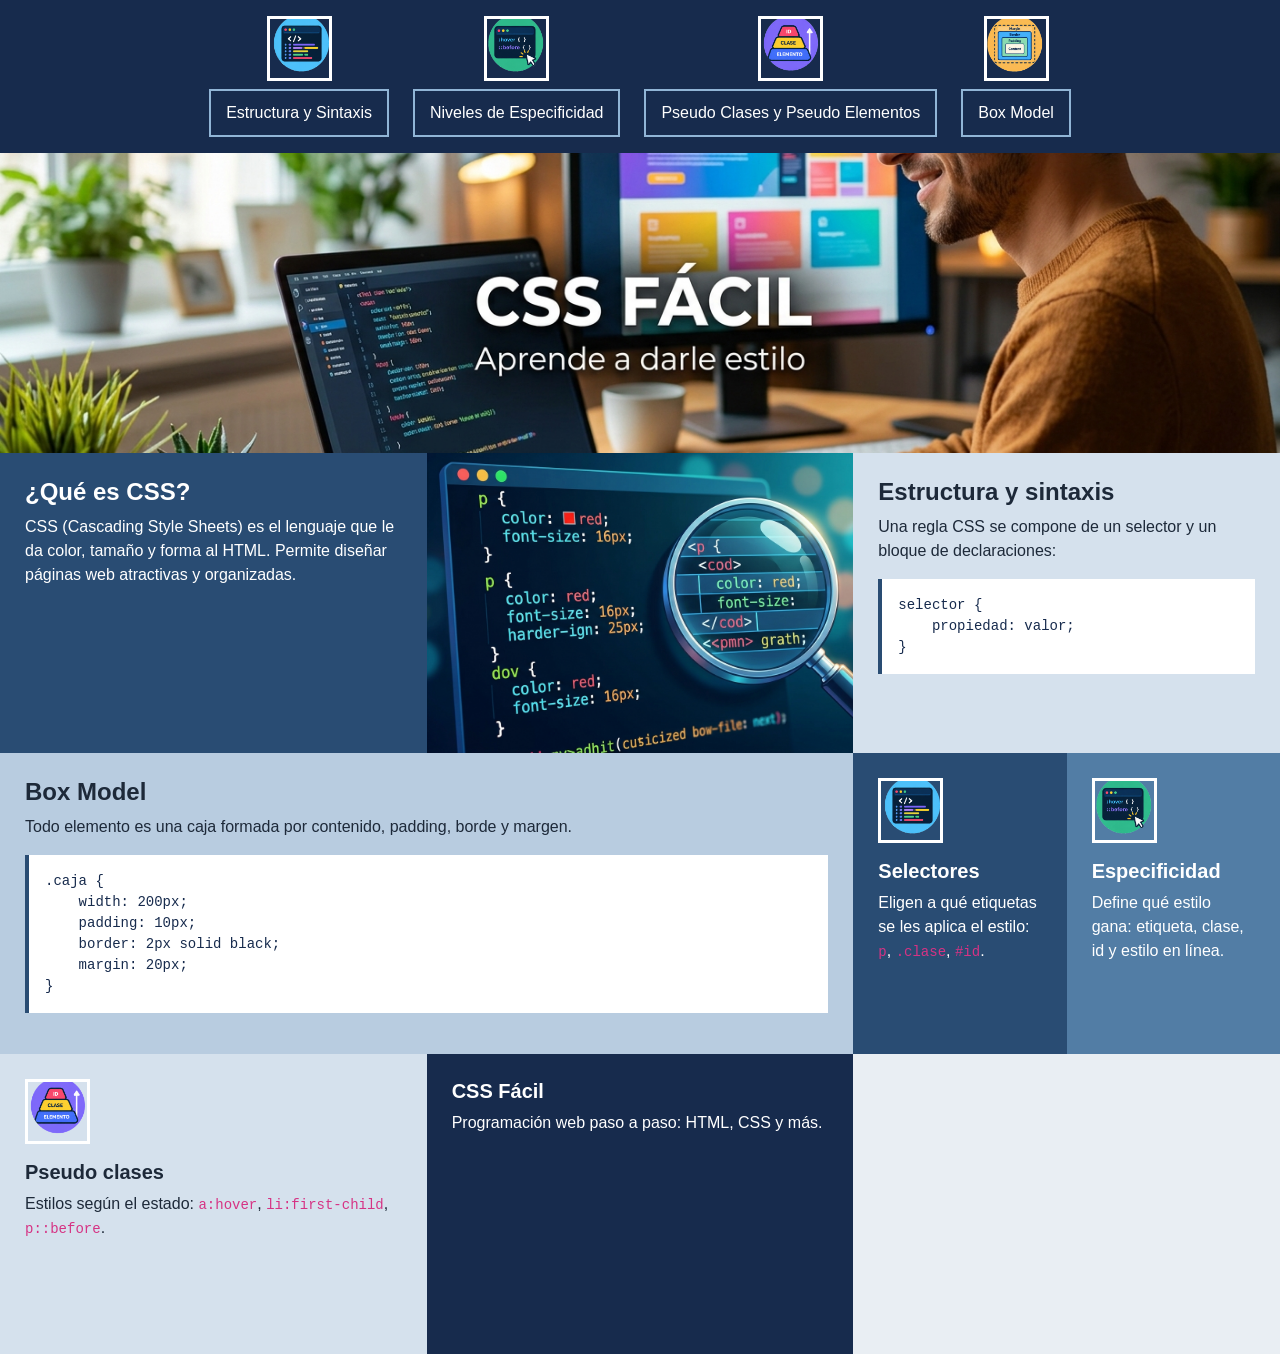
==== index.html @ ed8af67b "css facil" ====
<!doctype html>
<html lang="es">

<head>
    <meta charset="utf-8">
    <meta name="viewport" content="width=device-width, initial-scale=1">
    <title>CSS Fácil</title>

    <link href="https://cdn.jsdelivr.net/npm/bootstrap@5.3.8/dist/css/bootstrap.min.css"
        rel="stylesheet">

    <style>
        body {
            background-color: #e9eef3;
            color: #1d2939;
            font-family: Arial, sans-serif;
        }

        .caja1 {
            min-height: 130px;
            background-color: #172b4d;
        }

        .caja2 {
            height: 300px;
            background-color: #294c73;
        }

        .caja3 {
            min-height: 300px;
            background-color: #294c73;
            color: white;
        }

        .caja4 {
            min-height: 300px;
            background-color: #8ba8c7;
        }

        .caja5 {
            min-height: 300px;
            background-color: #d5e1ed;
        }

        .caja6 {
            min-height: 300px;
            background-color: #b8cce0;
        }

        .caja7 {
            min-height: 300px;
            background-color: #294c73;
            color: white;
        }

        .caja8 {
            min-height: 300px;
            background-color: #527da5;
            color: white;
        }

        .caja9 {
            min-height: 300px;
            background-color: #d5e1ed;
        }

        .caja10 {
            min-height: 150px;
            background-color: #172b4d;
            color: white;
        }

        .icono {
            width: 65px;
            height: 65px;
            border-radius: 0;
            object-fit: cover;
            border: 3px solid white;
        }

        .btn-menu {
            color: white;
            border: 2px solid #91b5d6;
            border-radius: 0;
            padding: 10px 15px;
            background-color: transparent;
            transition: 0.3s;
        }

        .btn-menu:hover {
            background-color: #91b5d6;
            color: #172b4d;
        }

        h4, h5 {
            font-weight: bold;
        }

        pre {
            border-radius: 0 !important;
            border-left: 4px solid #294c73;
            color: #172b4d;
        }

        .contenido {
            padding: 25px;
        }

        section, aside, footer, header {
            overflow: hidden;
        }

        .imagen {
            width: 100%;
            height: 100%;
            object-fit: cover;
        }
    </style>
</head>

<body>

    <div class="container-fluid">
        <div class="row">

            <!-- MENU -->
            <nav class="col-12 caja1 d-flex flex-wrap
                flex-row justify-content-center align-items-center gap-4 p-3">

                <div class="d-flex flex-column align-items-center gap-2">
                    <img class="icono" src="img/icono-estructura.png"
                        alt="Icono estructura">
                    <a class="btn btn-menu" href="#">Estructura y Sintaxis</a>
                </div>

                <div class="d-flex flex-column align-items-center gap-2">
                    <img class="icono" src="img/icono-especificidad.png"
                        alt="Icono especificidad">
                    <a class="btn btn-menu" href="#">Niveles de Especificidad</a>
                </div>

                <div class="d-flex flex-column align-items-center gap-2">
                    <img class="icono" src="img/icono-pseudoclases.png"
                        alt="Icono pseudo clases">
                    <a class="btn btn-menu" href="#">Pseudo Clases y Pseudo Elementos</a>
                </div>

                <div class="d-flex flex-column align-items-center gap-2">
                    <img class="icono" src="img/icono-boxmodel.png"
                        alt="Icono box model">
                    <a class="btn btn-menu" href="#">Box Model</a>
                </div>

            </nav>

            <!-- BANNER -->
            <header class="col-12 caja2 p-0">
                <img class="imagen" src="img/banner-css.jpeg"
                    alt="Banner CSS Fácil">
            </header>

            <!-- QUE ES CSS -->
            <aside class="col-12 col-md-4 caja3 contenido">
                <h4>¿Qué es CSS?</h4>
                <p>
                    CSS (Cascading Style Sheets) es el lenguaje que le da
                    color, tamaño y forma al HTML. Permite diseñar páginas
                    web atractivas y organizadas.
                </p>
            </aside>

            <!-- IMAGEN CSS -->
            <section class="col-12 col-md-4 caja4 p-0">
                <img class="imagen" src="img/css-codigo.jpeg"
                    alt="Código CSS">
            </section>

            <!-- ESTRUCTURA -->
            <aside class="col-12 col-md-4 caja5 contenido">
                <h4>Estructura y sintaxis</h4>
                <p>
                    Una regla CSS se compone de un selector y un bloque
                    de declaraciones:
                </p>

                <pre class="bg-white p-3"><code>selector {
    propiedad: valor;
}</code></pre>
            </aside>

            <!-- BOX MODEL -->
            <section class="col-12 col-md-8 caja6 contenido">
                <h4>Box Model</h4>
                <p>
                    Todo elemento es una caja formada por contenido,
                    padding, borde y margen.
                </p>

                <pre class="bg-white p-3"><code>.caja {
    width: 200px;
    padding: 10px;
    border: 2px solid black;
    margin: 20px;
}</code></pre>
            </section>

            <!-- SELECTORES -->
            <section class="col-12 col-md-4 col-xl-2 caja7 contenido">
                <img class="icono mb-3"
                    src="img/icono-estructura.png"
                    alt="Icono estructura">

                <h5>Selectores</h5>
                <p>
                    Eligen a qué etiquetas se les aplica el estilo:
                    <code>p</code>, <code>.clase</code>,
                    <code>#id</code>.
                </p>
            </section>

            <!-- ESPECIFICIDAD -->
            <section class="col-12 col-md-4 col-xl-2 caja8 contenido">
                <img class="icono mb-3"
                    src="img/icono-especificidad.png"
                    alt="Icono especificidad">

                <h5>Especificidad</h5>
                <p>
                    Define qué estilo gana:
                    etiqueta, clase, id y estilo en línea.
                </p>
            </section>

            <!-- PSEUDOCLASES -->
            <section class="col-12 col-md-4 col-xl-4 caja9 contenido">
                <img class="icono mb-3"
                    src="img/icono-pseudoclases.png"
                    alt="Icono pseudo clases">

                <h5>Pseudo clases</h5>
                <p>
                    Estilos según el estado:
                    <code>a:hover</code>,
                    <code>li:first-child</code>,
                    <code>p::before</code>.
                </p>
            </section>

            <!-- FOOTER -->
            <footer class="col-12 col-xl-4 caja10 contenido">
                <h5>CSS Fácil</h5>
                <p>
                    Programación web paso a paso:
                    HTML, CSS y más.
                </p>
            </footer>

        </div>
    </div>

    <script src="https://cdn.jsdelivr.net/npm/bootstrap@5.3.8/dist/js/bootstrap.bundle.min.js"></script>

</body>
</html>
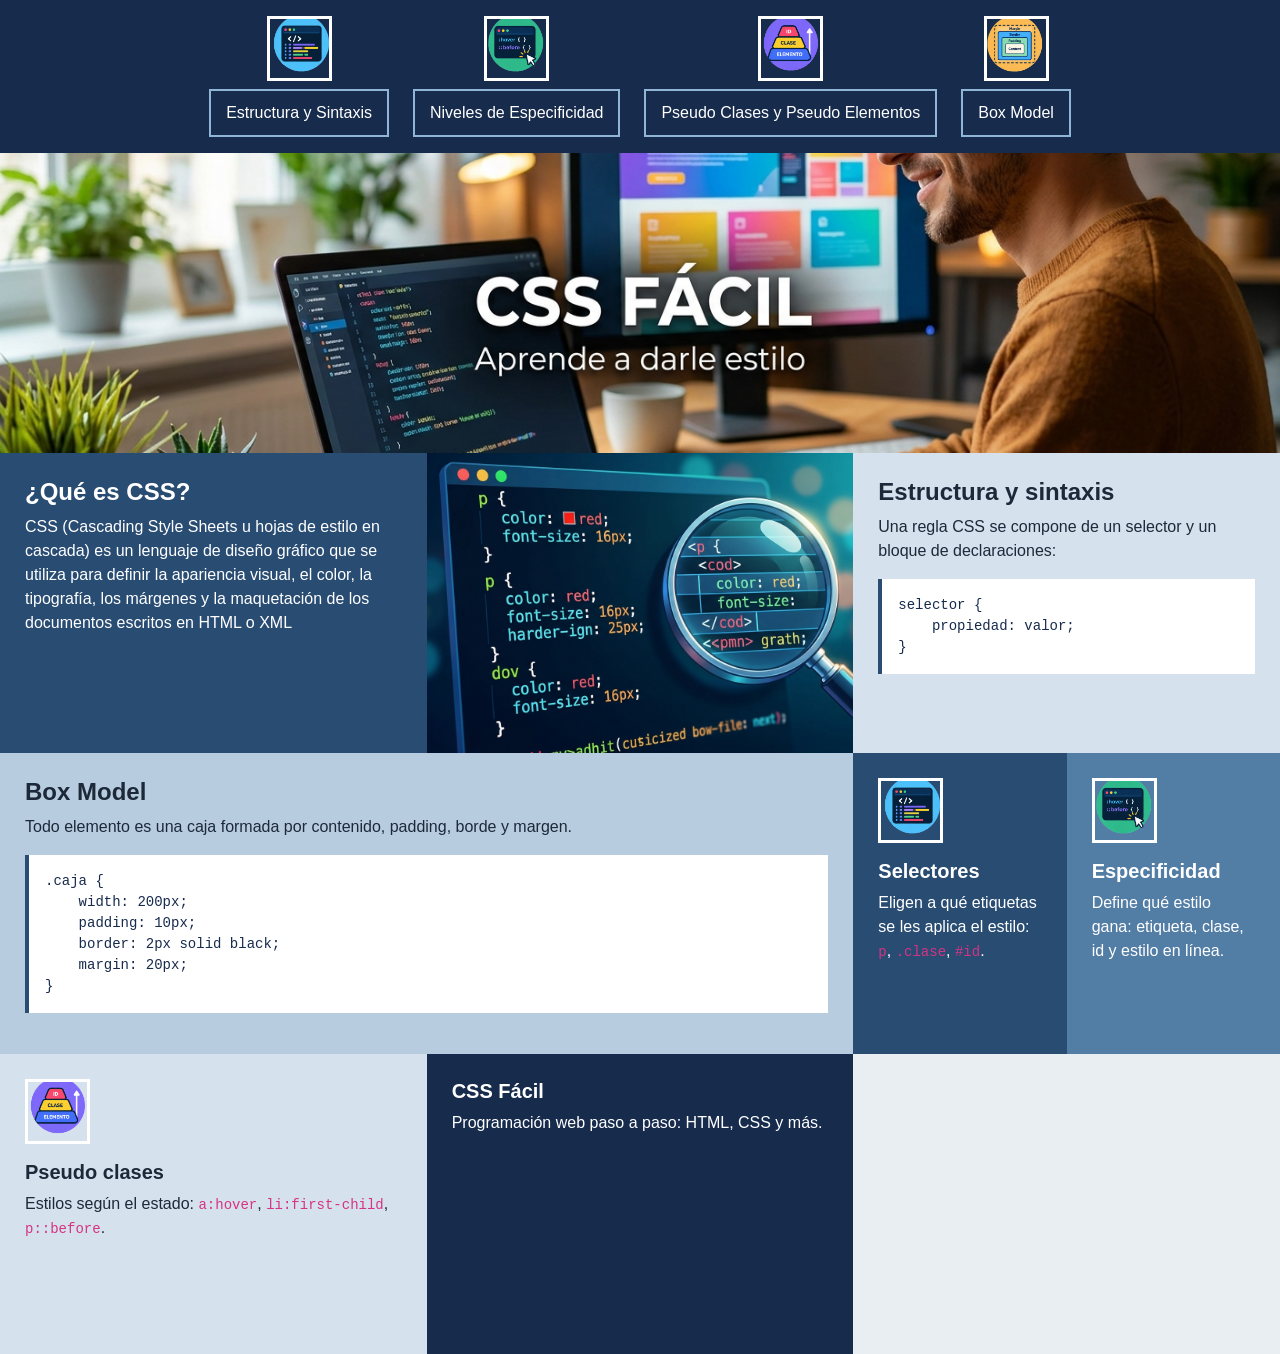
==== commit 75861d8d: "estructura pseudo" ====
--- a/index.html
+++ b/index.html
@@ -1,265 +1,279 @@
-
 <!doctype html>
 <html lang="es">
-
-<head>
-    <meta charset="utf-8">
-    <meta name="viewport" content="width=device-width, initial-scale=1">
+  <head>
+    <meta charset="utf-8" />
+    <meta name="viewport" content="width=device-width, initial-scale=1" />
     <title>CSS Fácil</title>
 
-    <link href="https://cdn.jsdelivr.net/npm/bootstrap@5.3.8/dist/css/bootstrap.min.css"
-        rel="stylesheet">
+    <link
+      href="https://cdn.jsdelivr.net/npm/bootstrap@5.3.8/dist/css/bootstrap.min.css"
+      rel="stylesheet"
+    />
 
     <style>
-        body {
-            background-color: #e9eef3;
-            color: #1d2939;
-            font-family: Arial, sans-serif;
-        }
-
-        .caja1 {
-            min-height: 130px;
-            background-color: #172b4d;
-        }
-
-        .caja2 {
-            height: 300px;
-            background-color: #294c73;
-        }
-
-        .caja3 {
-            min-height: 300px;
-            background-color: #294c73;
-            color: white;
-        }
-
-        .caja4 {
-            min-height: 300px;
-            background-color: #8ba8c7;
-        }
-
-        .caja5 {
-            min-height: 300px;
-            background-color: #d5e1ed;
-        }
-
-        .caja6 {
-            min-height: 300px;
-            background-color: #b8cce0;
-        }
-
-        .caja7 {
-            min-height: 300px;
-            background-color: #294c73;
-            color: white;
-        }
-
-        .caja8 {
-            min-height: 300px;
-            background-color: #527da5;
-            color: white;
-        }
-
-        .caja9 {
-            min-height: 300px;
-            background-color: #d5e1ed;
-        }
-
-        .caja10 {
-            min-height: 150px;
-            background-color: #172b4d;
-            color: white;
-        }
-
-        .icono {
-            width: 65px;
-            height: 65px;
-            border-radius: 0;
-            object-fit: cover;
-            border: 3px solid white;
-        }
-
-        .btn-menu {
-            color: white;
-            border: 2px solid #91b5d6;
-            border-radius: 0;
-            padding: 10px 15px;
-            background-color: transparent;
-            transition: 0.3s;
-        }
-
-        .btn-menu:hover {
-            background-color: #91b5d6;
-            color: #172b4d;
-        }
-
-        h4, h5 {
-            font-weight: bold;
-        }
-
-        pre {
-            border-radius: 0 !important;
-            border-left: 4px solid #294c73;
-            color: #172b4d;
-        }
-
-        .contenido {
-            padding: 25px;
-        }
-
-        section, aside, footer, header {
-            overflow: hidden;
-        }
-
-        .imagen {
-            width: 100%;
-            height: 100%;
-            object-fit: cover;
-        }
+      body {
+        background-color: #e9eef3;
+        color: #1d2939;
+        font-family: Arial, sans-serif;
+      }
+
+      .caja1 {
+        min-height: 130px;
+        background-color: #172b4d;
+      }
+
+      .caja2 {
+        height: 300px;
+        background-color: #294c73;
+      }
+
+      .caja3 {
+        min-height: 300px;
+        background-color: #294c73;
+        color: white;
+      }
+
+      .caja4 {
+        min-height: 300px;
+        background-color: #8ba8c7;
+      }
+
+      .caja5 {
+        min-height: 300px;
+        background-color: #d5e1ed;
+      }
+
+      .caja6 {
+        min-height: 300px;
+        background-color: #b8cce0;
+      }
+
+      .caja7 {
+        min-height: 300px;
+        background-color: #294c73;
+        color: white;
+      }
+
+      .caja8 {
+        min-height: 300px;
+        background-color: #527da5;
+        color: white;
+      }
+
+      .caja9 {
+        min-height: 300px;
+        background-color: #d5e1ed;
+      }
+
+      .caja10 {
+        min-height: 150px;
+        background-color: #172b4d;
+        color: white;
+      }
+
+      .icono {
+        width: 65px;
+        height: 65px;
+        border-radius: 0;
+        object-fit: cover;
+        border: 3px solid white;
+      }
+
+      .btn-menu {
+        color: white;
+        border: 2px solid #91b5d6;
+        border-radius: 0;
+        padding: 10px 15px;
+        background-color: transparent;
+        transition: 0.3s;
+      }
+
+      .btn-menu:hover {
+        background-color: #91b5d6;
+        color: #172b4d;
+      }
+
+      h4,
+      h5 {
+        font-weight: bold;
+      }
+
+      pre {
+        border-radius: 0 !important;
+        border-left: 4px solid #294c73;
+        color: #172b4d;
+      }
+
+      .contenido {
+        padding: 25px;
+      }
+
+      section,
+      aside,
+      footer,
+      header {
+        overflow: hidden;
+      }
+
+      .imagen {
+        width: 100%;
+        height: 100%;
+        object-fit: cover;
+      }
     </style>
-</head>
-
-<body>
-
+  </head>
+
+  <body>
     <div class="container-fluid">
-        <div class="row">
-
-            <!-- MENU -->
-            <nav class="col-12 caja1 d-flex flex-wrap
-                flex-row justify-content-center align-items-center gap-4 p-3">
-
-                <div class="d-flex flex-column align-items-center gap-2">
-                    <img class="icono" src="img/icono-estructura.png"
-                        alt="Icono estructura">
-                    <a class="btn btn-menu" href="#">Estructura y Sintaxis</a>
-                </div>
-
-                <div class="d-flex flex-column align-items-center gap-2">
-                    <img class="icono" src="img/icono-especificidad.png"
-                        alt="Icono especificidad">
-                    <a class="btn btn-menu" href="#">Niveles de Especificidad</a>
-                </div>
-
-                <div class="d-flex flex-column align-items-center gap-2">
-                    <img class="icono" src="img/icono-pseudoclases.png"
-                        alt="Icono pseudo clases">
-                    <a class="btn btn-menu" href="#">Pseudo Clases y Pseudo Elementos</a>
-                </div>
-
-                <div class="d-flex flex-column align-items-center gap-2">
-                    <img class="icono" src="img/icono-boxmodel.png"
-                        alt="Icono box model">
-                    <a class="btn btn-menu" href="#">Box Model</a>
-                </div>
-
-            </nav>
-
-            <!-- BANNER -->
-            <header class="col-12 caja2 p-0">
-                <img class="imagen" src="img/banner-css.jpeg"
-                    alt="Banner CSS Fácil">
-            </header>
-
-            <!-- QUE ES CSS -->
-            <aside class="col-12 col-md-4 caja3 contenido">
-                <h4>¿Qué es CSS?</h4>
-                <p>
-                    CSS (Cascading Style Sheets) es el lenguaje que le da
-                    color, tamaño y forma al HTML. Permite diseñar páginas
-                    web atractivas y organizadas.
-                </p>
-            </aside>
-
-            <!-- IMAGEN CSS -->
-            <section class="col-12 col-md-4 caja4 p-0">
-                <img class="imagen" src="img/css-codigo.jpeg"
-                    alt="Código CSS">
-            </section>
-
-            <!-- ESTRUCTURA -->
-            <aside class="col-12 col-md-4 caja5 contenido">
-                <h4>Estructura y sintaxis</h4>
-                <p>
-                    Una regla CSS se compone de un selector y un bloque
-                    de declaraciones:
-                </p>
-
-                <pre class="bg-white p-3"><code>selector {
+      <div class="row">
+        <!-- MENU -->
+        <nav
+          class="col-12 caja1 d-flex flex-wrap flex-row justify-content-center align-items-center gap-4 p-3"
+        >
+          <div class="d-flex flex-column align-items-center gap-2">
+            <img
+              class="icono"
+              src="img/icono-estructura.png"
+              alt="Icono estructura"
+            />
+            <a class="btn btn-menu" href="#">Estructura y Sintaxis</a>
+          </div>
+
+          <div class="d-flex flex-column align-items-center gap-2">
+            <img
+              class="icono"
+              src="img/icono-especificidad.png"
+              alt="Icono especificidad"
+            />
+            <a class="btn btn-menu" href="#">Niveles de Especificidad</a>
+          </div>
+
+          <div class="d-flex flex-column align-items-center gap-2">
+            <img
+              class="icono"
+              src="img/icono-pseudoclases.png"
+              alt="Icono pseudo clases"
+            />
+            <a class="btn btn-menu" href="/pseudo.html"
+              >Pseudo Clases y Pseudo Elementos</a
+            >
+          </div>
+
+          <div class="d-flex flex-column align-items-center gap-2">
+            <img
+              class="icono"
+              src="img/icono-boxmodel.png"
+              alt="Icono box model"
+            />
+            <a class="btn btn-menu" href="#">Box Model</a>
+          </div>
+        </nav>
+
+        <!-- BANNER -->
+        <header class="col-12 caja2 p-0">
+          <img
+            class="imagen"
+            src="img/banner-css.jpeg"
+            alt="Banner CSS Fácil"
+          />
+        </header>
+
+        <!-- QUE ES CSS -->
+        <aside class="col-12 col-md-4 caja3 contenido">
+          <h4>¿Qué es CSS?</h4>
+          <p>
+            CSS (Cascading Style Sheets u hojas de estilo en cascada) es un
+            lenguaje de diseño gráfico que se utiliza para definir la apariencia
+            visual, el color, la tipografía, los márgenes y la maquetación de
+            los documentos escritos en HTML o XML
+          </p>
+        </aside>
+
+        <!-- IMAGEN CSS -->
+        <section class="col-12 col-md-4 caja4 p-0">
+          <img class="imagen" src="img/css-codigo.jpeg" alt="Código CSS" />
+        </section>
+
+        <!-- ESTRUCTURA -->
+        <aside class="col-12 col-md-4 caja5 contenido">
+          <h4>Estructura y sintaxis</h4>
+          <p>
+            Una regla CSS se compone de un selector y un bloque de
+            declaraciones:
+          </p>
+
+          <pre class="bg-white p-3"><code>selector {
     propiedad: valor;
 }</code></pre>
-            </aside>
-
-            <!-- BOX MODEL -->
-            <section class="col-12 col-md-8 caja6 contenido">
-                <h4>Box Model</h4>
-                <p>
-                    Todo elemento es una caja formada por contenido,
-                    padding, borde y margen.
-                </p>
-
-                <pre class="bg-white p-3"><code>.caja {
+        </aside>
+
+        <!-- BOX MODEL -->
+        <section class="col-12 col-md-8 caja6 contenido">
+          <h4>Box Model</h4>
+          <p>
+            Todo elemento es una caja formada por contenido, padding, borde y
+            margen.
+          </p>
+
+          <pre class="bg-white p-3"><code>.caja {
     width: 200px;
     padding: 10px;
     border: 2px solid black;
     margin: 20px;
 }</code></pre>
-            </section>
-
-            <!-- SELECTORES -->
-            <section class="col-12 col-md-4 col-xl-2 caja7 contenido">
-                <img class="icono mb-3"
-                    src="img/icono-estructura.png"
-                    alt="Icono estructura">
-
-                <h5>Selectores</h5>
-                <p>
-                    Eligen a qué etiquetas se les aplica el estilo:
-                    <code>p</code>, <code>.clase</code>,
-                    <code>#id</code>.
-                </p>
-            </section>
-
-            <!-- ESPECIFICIDAD -->
-            <section class="col-12 col-md-4 col-xl-2 caja8 contenido">
-                <img class="icono mb-3"
-                    src="img/icono-especificidad.png"
-                    alt="Icono especificidad">
-
-                <h5>Especificidad</h5>
-                <p>
-                    Define qué estilo gana:
-                    etiqueta, clase, id y estilo en línea.
-                </p>
-            </section>
-
-            <!-- PSEUDOCLASES -->
-            <section class="col-12 col-md-4 col-xl-4 caja9 contenido">
-                <img class="icono mb-3"
-                    src="img/icono-pseudoclases.png"
-                    alt="Icono pseudo clases">
-
-                <h5>Pseudo clases</h5>
-                <p>
-                    Estilos según el estado:
-                    <code>a:hover</code>,
-                    <code>li:first-child</code>,
-                    <code>p::before</code>.
-                </p>
-            </section>
-
-            <!-- FOOTER -->
-            <footer class="col-12 col-xl-4 caja10 contenido">
-                <h5>CSS Fácil</h5>
-                <p>
-                    Programación web paso a paso:
-                    HTML, CSS y más.
-                </p>
-            </footer>
-
-        </div>
+        </section>
+
+        <!-- SELECTORES -->
+        <section class="col-12 col-md-4 col-xl-2 caja7 contenido">
+          <img
+            class="icono mb-3"
+            src="img/icono-estructura.png"
+            alt="Icono estructura"
+          />
+
+          <h5>Selectores</h5>
+          <p>
+            Eligen a qué etiquetas se les aplica el estilo:
+            <code>p</code>, <code>.clase</code>, <code>#id</code>.
+          </p>
+        </section>
+
+        <!-- ESPECIFICIDAD -->
+        <section class="col-12 col-md-4 col-xl-2 caja8 contenido">
+          <img
+            class="icono mb-3"
+            src="img/icono-especificidad.png"
+            alt="Icono especificidad"
+          />
+
+          <h5>Especificidad</h5>
+          <p>Define qué estilo gana: etiqueta, clase, id y estilo en línea.</p>
+        </section>
+
+        <!-- PSEUDOCLASES -->
+        <section class="col-12 col-md-4 col-xl-4 caja9 contenido">
+          <img
+            class="icono mb-3"
+            src="img/icono-pseudoclases.png"
+            alt="Icono pseudo clases"
+          />
+
+          <h5>Pseudo clases</h5>
+          <p>
+            Estilos según el estado:
+            <code>a:hover</code>, <code>li:first-child</code>,
+            <code>p::before</code>.
+          </p>
+        </section>
+
+        <!-- FOOTER -->
+        <footer class="col-12 col-xl-4 caja10 contenido">
+          <h5>CSS Fácil</h5>
+          <p>Programación web paso a paso: HTML, CSS y más.</p>
+        </footer>
+      </div>
     </div>
 
     <script src="https://cdn.jsdelivr.net/npm/bootstrap@5.3.8/dist/js/bootstrap.bundle.min.js"></script>
-
-</body>
+  </body>
 </html>
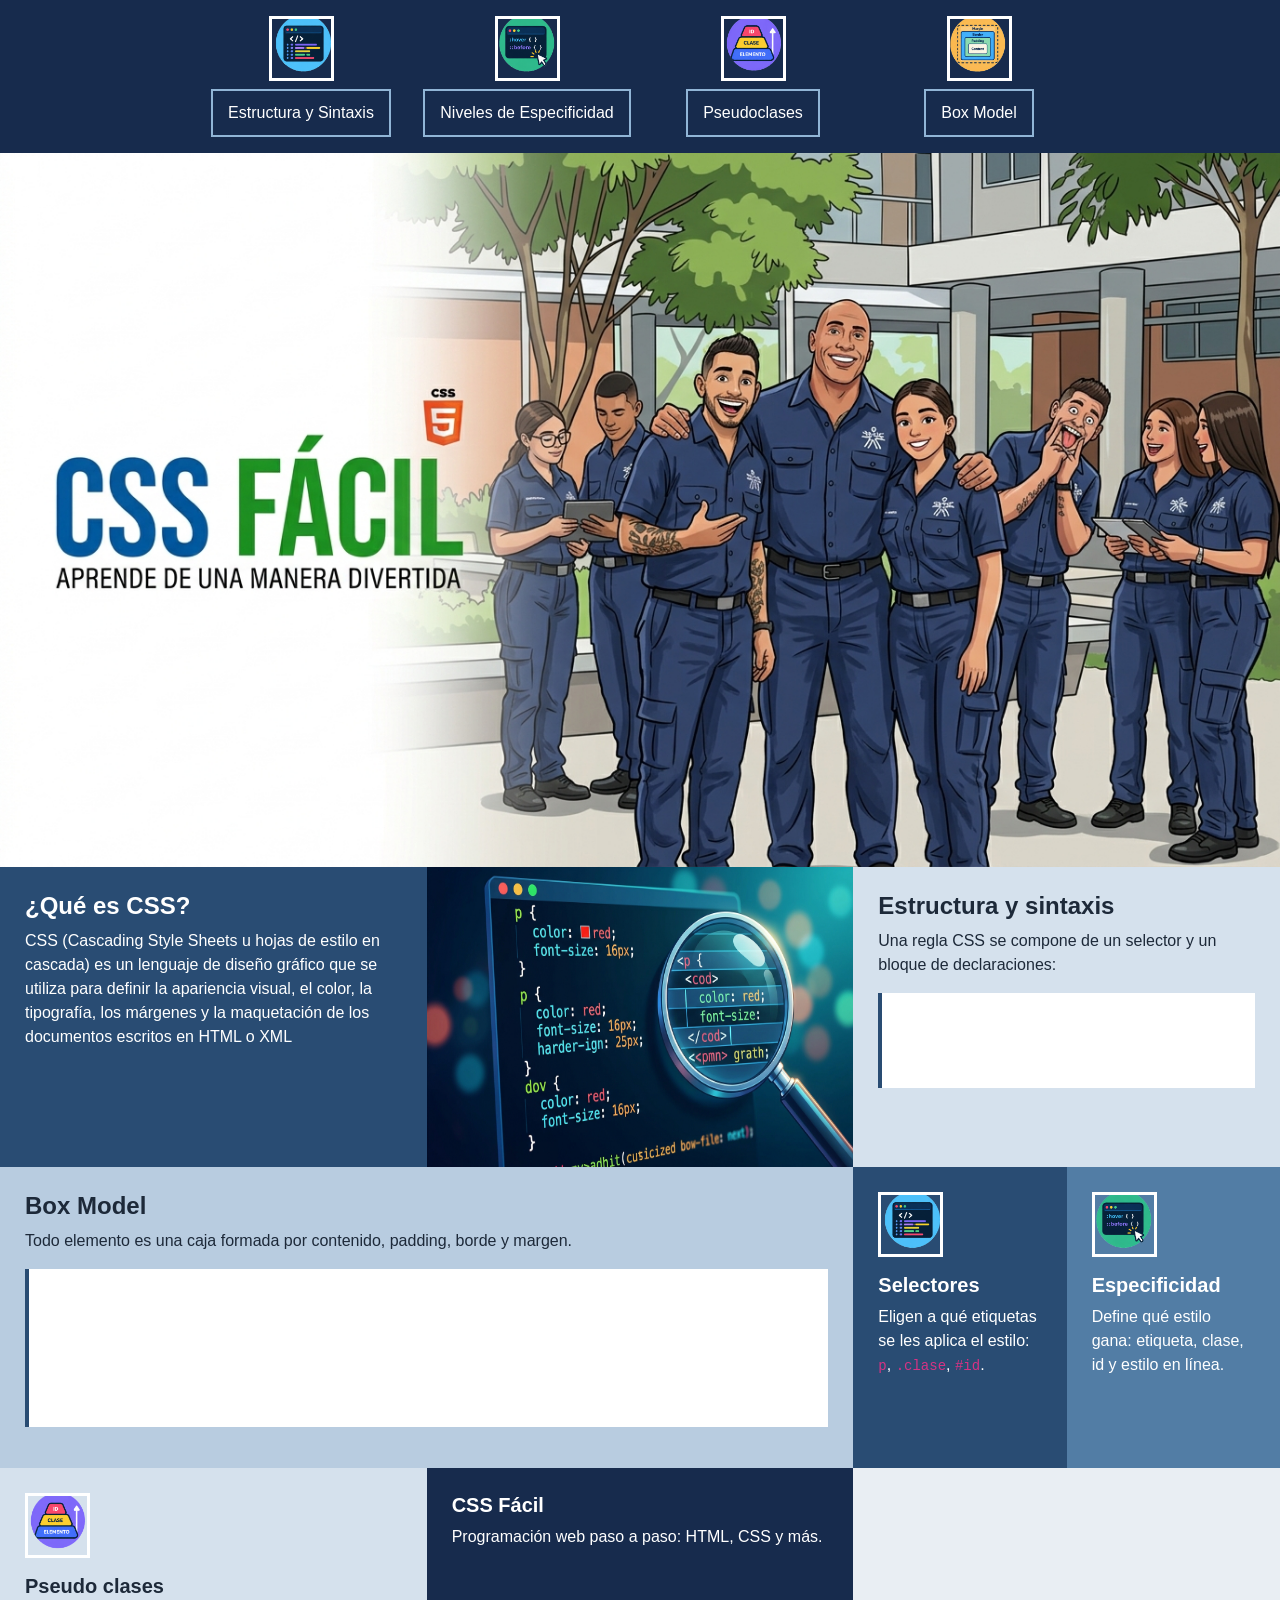
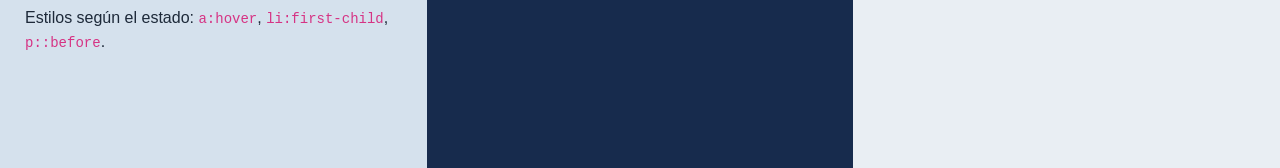
==== commit 7ea05ca1: "especificidad" ====
--- a/index.html
+++ b/index.html
@@ -1,279 +1,151 @@
-<!doctype html>
-<html lang="es">
-  <head>
-    <meta charset="utf-8" />
-    <meta name="viewport" content="width=device-width, initial-scale=1" />
-    <title>CSS Fácil</title>
+  <!doctype html>
+  <html lang="es">
+    <head>
+      <meta charset="utf-8" />
+      <meta name="viewport" content="width=device-width, initial-scale=1" />
+      <title>CSS Fácil</title>
 
-    <link
-      href="https://cdn.jsdelivr.net/npm/bootstrap@5.3.8/dist/css/bootstrap.min.css"
-      rel="stylesheet"
-    />
+      <link
+        href="https://cdn.jsdelivr.net/npm/bootstrap@5.3.8/dist/css/bootstrap.min.css"
+        rel="stylesheet"
+      />
 
-    <style>
-      body {
-        background-color: #e9eef3;
-        color: #1d2939;
-        font-family: Arial, sans-serif;
-      }
+      <link rel="stylesheet" href="styles.css" />
+    </head>
 
-      .caja1 {
-        min-height: 130px;
-        background-color: #172b4d;
-      }
+    <body>
+      <div class="container-fluid">
+        <div class="row">
+          <!-- MENU -->
+                 <nav class="col-12 caja1 d-flex flex-wrap justify-content-center align-items-center gap-3 p-3">
 
-      .caja2 {
-        height: 300px;
-        background-color: #294c73;
-      }
+          <div class="menu-item d-flex flex-column align-items-center gap-2">
+            <img class="icono" src="img/icono-estructura.png" alt="Estructura">
+            <a class="btn btn-menu" href="./index.html">Estructura y Sintaxis</a>
+          </div>
 
-      .caja3 {
-        min-height: 300px;
-        background-color: #294c73;
-        color: white;
-      }
+          <div class="menu-item d-flex flex-column align-items-center gap-2">
+            <img class="icono" src="img/icono-especificidad.png" alt="Especificidad">
+            <a class="btn btn-menu" href="./especificidad.html">Niveles de Especificidad</a>
+          </div>
 
-      .caja4 {
-        min-height: 300px;
-        background-color: #8ba8c7;
-      }
+          <div class="menu-item d-flex flex-column align-items-center gap-2">
+            <img class="icono" src="img/icono-pseudoclases.png" alt="Pseudoclases">
+            <a class="btn btn-menu" href="./pseudo.html">Pseudoclases </a>
+          </div>
 
-      .caja5 {
-        min-height: 300px;
-        background-color: #d5e1ed;
-      }
+          <div class="menu-item d-flex flex-column align-items-center gap-2">
+            <img class="icono" src="img/icono-boxmodel.png" alt="Box Model">
+            <a class="btn btn-menu" href="boxmodel.html">Box Model</a>
+          </div>
 
-      .caja6 {
-        min-height: 300px;
-        background-color: #b8cce0;
-      }
+        </nav>    
 
-      .caja7 {
-        min-height: 300px;
-        background-color: #294c73;
-        color: white;
-      }
+          <!-- BANNER -->
+          <header class="col-12 caja2 p-0">
+            <img
+              class="imagen"
+              src="img/banner-css.jpg"
+              alt="Banner CSS Fácil"
+            />
+          </header>
 
-      .caja8 {
-        min-height: 300px;
-        background-color: #527da5;
-        color: white;
-      }
+          <!-- QUE ES CSS -->
+          <aside class="col-12 col-md-4 caja3 contenido">
+            <h4>¿Qué es CSS?</h4>
+            <p>
+              CSS (Cascading Style Sheets u hojas de estilo en cascada) es un
+              lenguaje de diseño gráfico que se utiliza para definir la apariencia
+              visual, el color, la tipografía, los márgenes y la maquetación de
+              los documentos escritos en HTML o XML
+            </p>
+          </aside>
 
-      .caja9 {
-        min-height: 300px;
-        background-color: #d5e1ed;
-      }
+          <!-- IMAGEN CSS -->
+          <section class="col-12 col-md-4 caja4 p-0">
+            <img class="imagen" src="img/css-codigo.jpeg" alt="Código CSS" />
+          </section>
 
-      .caja10 {
-        min-height: 150px;
-        background-color: #172b4d;
-        color: white;
-      }
+          <!-- ESTRUCTURA -->
+          <aside class="col-12 col-md-4 caja5 contenido">
+            <h4>Estructura y sintaxis</h4>
+            <p>
+              Una regla CSS se compone de un selector y un bloque de
+              declaraciones:
+            </p>
 
-      .icono {
-        width: 65px;
-        height: 65px;
-        border-radius: 0;
-        object-fit: cover;
-        border: 3px solid white;
-      }
+            <pre class="bg-white p-3"><code>selector {
+      propiedad: valor;
+  }</code></pre>
+          </aside>
 
-      .btn-menu {
-        color: white;
-        border: 2px solid #91b5d6;
-        border-radius: 0;
-        padding: 10px 15px;
-        background-color: transparent;
-        transition: 0.3s;
-      }
+          <!-- BOX MODEL -->
+          <section class="col-12 col-md-8 caja6 contenido">
+            <h4>Box Model</h4>
+            <p>
+              Todo elemento es una caja formada por contenido, padding, borde y
+              margen.
+            </p>
 
-      .btn-menu:hover {
-        background-color: #91b5d6;
-        color: #172b4d;
-      }
+            <pre class="bg-white p-3"><code>.caja {
+      width: 200px;
+      padding: 10px;
+      border: 2px solid black;
+      margin: 20px;
+  }</code></pre>
+          </section>
 
-      h4,
-      h5 {
-        font-weight: bold;
-      }
-
-      pre {
-        border-radius: 0 !important;
-        border-left: 4px solid #294c73;
-        color: #172b4d;
-      }
-
-      .contenido {
-        padding: 25px;
-      }
-
-      section,
-      aside,
-      footer,
-      header {
-        overflow: hidden;
-      }
-
-      .imagen {
-        width: 100%;
-        height: 100%;
-        object-fit: cover;
-      }
-    </style>
-  </head>
-
-  <body>
-    <div class="container-fluid">
-      <div class="row">
-        <!-- MENU -->
-        <nav
-          class="col-12 caja1 d-flex flex-wrap flex-row justify-content-center align-items-center gap-4 p-3"
-        >
-          <div class="d-flex flex-column align-items-center gap-2">
+          <!-- SELECTORES -->
+          <section class="col-12 col-md-4 col-xl-2 caja7 contenido">
             <img
-              class="icono"
+              class="icono mb-3"
               src="img/icono-estructura.png"
               alt="Icono estructura"
             />
-            <a class="btn btn-menu" href="#">Estructura y Sintaxis</a>
-          </div>
 
-          <div class="d-flex flex-column align-items-center gap-2">
+            <h5>Selectores</h5>
+            <p>
+              Eligen a qué etiquetas se les aplica el estilo:
+              <code>p</code>, <code>.clase</code>, <code>#id</code>.
+            </p>
+          </section>
+
+          <!-- ESPECIFICIDAD -->
+          <section class="col-12 col-md-4 col-xl-2 caja8 contenido">
             <img
-              class="icono"
+              class="icono mb-3"
               src="img/icono-especificidad.png"
               alt="Icono especificidad"
             />
-            <a class="btn btn-menu" href="#">Niveles de Especificidad</a>
-          </div>
 
-          <div class="d-flex flex-column align-items-center gap-2">
+            <h5>Especificidad</h5>
+            <p>Define qué estilo gana: etiqueta, clase, id y estilo en línea.</p>
+          </section>
+
+          <!-- PSEUDOCLASES -->
+          <section class="col-12 col-md-4 col-xl-4 caja9 contenido">
             <img
-              class="icono"
+              class="icono mb-3"
               src="img/icono-pseudoclases.png"
               alt="Icono pseudo clases"
             />
-            <a class="btn btn-menu" href="/pseudo.html"
-              >Pseudo Clases y Pseudo Elementos</a
-            >
-          </div>
 
-          <div class="d-flex flex-column align-items-center gap-2">
-            <img
-              class="icono"
-              src="img/icono-boxmodel.png"
-              alt="Icono box model"
-            />
-            <a class="btn btn-menu" href="#">Box Model</a>
-          </div>
-        </nav>
+            <h5>Pseudo clases</h5>
+            <p>
+              Estilos según el estado:
+              <code>a:hover</code>, <code>li:first-child</code>,
+              <code>p::before</code>.
+            </p>
+          </section>
 
-        <!-- BANNER -->
-        <header class="col-12 caja2 p-0">
-          <img
-            class="imagen"
-            src="img/banner-css.jpeg"
-            alt="Banner CSS Fácil"
-          />
-        </header>
+          <!-- FOOTER -->
+          <footer class="col-12 col-xl-4 caja10 contenido">
+            <h5>CSS Fácil</h5>
+            <p>Programación web paso a paso: HTML, CSS y más.</p>
+          </footer>
+        </div>
+      </div>
 
-        <!-- QUE ES CSS -->
-        <aside class="col-12 col-md-4 caja3 contenido">
-          <h4>¿Qué es CSS?</h4>
-          <p>
-            CSS (Cascading Style Sheets u hojas de estilo en cascada) es un
-            lenguaje de diseño gráfico que se utiliza para definir la apariencia
-            visual, el color, la tipografía, los márgenes y la maquetación de
-            los documentos escritos en HTML o XML
-          </p>
-        </aside>
-
-        <!-- IMAGEN CSS -->
-        <section class="col-12 col-md-4 caja4 p-0">
-          <img class="imagen" src="img/css-codigo.jpeg" alt="Código CSS" />
-        </section>
-
-        <!-- ESTRUCTURA -->
-        <aside class="col-12 col-md-4 caja5 contenido">
-          <h4>Estructura y sintaxis</h4>
-          <p>
-            Una regla CSS se compone de un selector y un bloque de
-            declaraciones:
-          </p>
-
-          <pre class="bg-white p-3"><code>selector {
-    propiedad: valor;
-}</code></pre>
-        </aside>
-
-        <!-- BOX MODEL -->
-        <section class="col-12 col-md-8 caja6 contenido">
-          <h4>Box Model</h4>
-          <p>
-            Todo elemento es una caja formada por contenido, padding, borde y
-            margen.
-          </p>
-
-          <pre class="bg-white p-3"><code>.caja {
-    width: 200px;
-    padding: 10px;
-    border: 2px solid black;
-    margin: 20px;
-}</code></pre>
-        </section>
-
-        <!-- SELECTORES -->
-        <section class="col-12 col-md-4 col-xl-2 caja7 contenido">
-          <img
-            class="icono mb-3"
-            src="img/icono-estructura.png"
-            alt="Icono estructura"
-          />
-
-          <h5>Selectores</h5>
-          <p>
-            Eligen a qué etiquetas se les aplica el estilo:
-            <code>p</code>, <code>.clase</code>, <code>#id</code>.
-          </p>
-        </section>
-
-        <!-- ESPECIFICIDAD -->
-        <section class="col-12 col-md-4 col-xl-2 caja8 contenido">
-          <img
-            class="icono mb-3"
-            src="img/icono-especificidad.png"
-            alt="Icono especificidad"
-          />
-
-          <h5>Especificidad</h5>
-          <p>Define qué estilo gana: etiqueta, clase, id y estilo en línea.</p>
-        </section>
-
-        <!-- PSEUDOCLASES -->
-        <section class="col-12 col-md-4 col-xl-4 caja9 contenido">
-          <img
-            class="icono mb-3"
-            src="img/icono-pseudoclases.png"
-            alt="Icono pseudo clases"
-          />
-
-          <h5>Pseudo clases</h5>
-          <p>
-            Estilos según el estado:
-            <code>a:hover</code>, <code>li:first-child</code>,
-            <code>p::before</code>.
-          </p>
-        </section>
-
-        <!-- FOOTER -->
-        <footer class="col-12 col-xl-4 caja10 contenido">
-          <h5>CSS Fácil</h5>
-          <p>Programación web paso a paso: HTML, CSS y más.</p>
-        </footer>
-      </div>
-    </div>
-
-    <script src="https://cdn.jsdelivr.net/npm/bootstrap@5.3.8/dist/js/bootstrap.bundle.min.js"></script>
-  </body>
-</html>
+      <script src="https://cdn.jsdelivr.net/npm/bootstrap@5.3.8/dist/js/bootstrap.bundle.min.js"></script>
+    </body>
+  </html>
--- a/styles.css
+++ b/styles.css
@@ -0,0 +1,186 @@
+/* Base compartida */
+body {
+  margin: 0;
+  background-color: #e9eef3;
+  color: #1d2939;
+  font-family: Arial, sans-serif;
+}
+
+h4,
+h5 {
+  font-weight: 700;
+}
+
+section,
+aside,
+footer,
+header {
+  overflow: hidden;
+}
+
+.caja1 {
+  min-height: 130px;
+  background-color: #172b4d;
+  color: #fff;
+}
+
+.caja2 {
+  min-height: 300px;
+  background-color: #294c73;
+  color: #fff;
+}
+
+.caja3 {
+  min-height: 300px;
+  background-color: #294c73;
+  color: #fff;
+}
+
+.caja4 {
+  min-height: 300px;
+  background-color: #8ba8c7;
+}
+
+.caja5 {
+  min-height: 300px;
+  background-color: #d5e1ed;
+}
+
+.caja6 {
+  min-height: 300px;
+  background-color: #b8cce0;
+}
+
+.caja7 {
+  min-height: 300px;
+  background-color: #294c73;
+  color: #fff;
+}
+
+.caja8 {
+  min-height: 300px;
+  background-color: #527da5;
+  color: #fff;
+}
+
+.caja9 {
+  min-height: 300px;
+  background-color: #d5e1ed;
+}
+
+.caja10 {
+  min-height: 150px;
+  background-color: #172b4d;
+  color: #fff;
+}
+
+.icono {
+  width: 65px;
+  height: 65px;
+  border: 3px solid #fff;
+  object-fit: cover;
+}
+
+.btn-menu {
+  padding: 10px 15px;
+  border: 2px solid #91b5d6;
+  border-radius: 0;
+  background-color: transparent;
+  color: #fff;
+  transition: background-color 0.2s ease, color 0.2s ease;
+}
+
+.btn-menu:hover,
+.btn-menu:focus-visible {
+  background-color: #91b5d6;
+  color: #172b4d;
+}
+
+.imagen {
+  width: 100%;
+  height: 100%;
+  
+}
+
+.imagen-codigo {
+  display: block;
+  width: 100%;
+  height: 300px;
+  object-fit: cover;
+}
+
+.imagen-pseudoclase {
+  display: block;
+  width: 100%;
+  height: 120px;
+  margin-bottom: 12px;
+  object-fit: contain;
+}
+
+.contenido {
+  padding: 25px;
+}
+
+pre {
+  overflow-x: auto;
+  border-left: 4px solid #294c73;
+  border-radius: 0 !important;
+  color: #ffffff;
+  
+}
+
+/* Navegación de pseudo.html */
+.menu-item {
+  flex: 0 1 210px;
+  min-width: 0;
+}
+
+/* Tablet */
+@media (min-width: 768px) and (max-width: 1024px) {
+  .imagen-codigo {
+    height: 250px;
+  }
+
+  .icono-estructura {
+    display: none;
+  }
+}
+
+/* Móvil */
+@media (max-width: 767.98px) {
+  .imagen-codigo {
+    height: 200px;
+  }
+}
+
+@media (max-width: 575.98px) {
+  .imagen-codigo {
+    height: 160px;
+  }
+
+  .caja1 {
+    gap: 12px !important;
+  }
+
+  .menu-item {
+    flex: 1 1 calc(50% - 12px);
+  }
+
+  .btn-menu {
+    display: flex;
+    width: 100%;
+    min-height: 48px;
+    align-items: center;
+    justify-content: center;
+    padding: 8px;
+    font-size: 0.85rem;
+    text-align: center;
+  }
+}
+
+@media (min-width: 576px) and (max-width: 767.98px) {
+  .menu-item {
+    flex: 1 1 calc(50% - 16px);
+    max-width: 260px;
+  }
+}
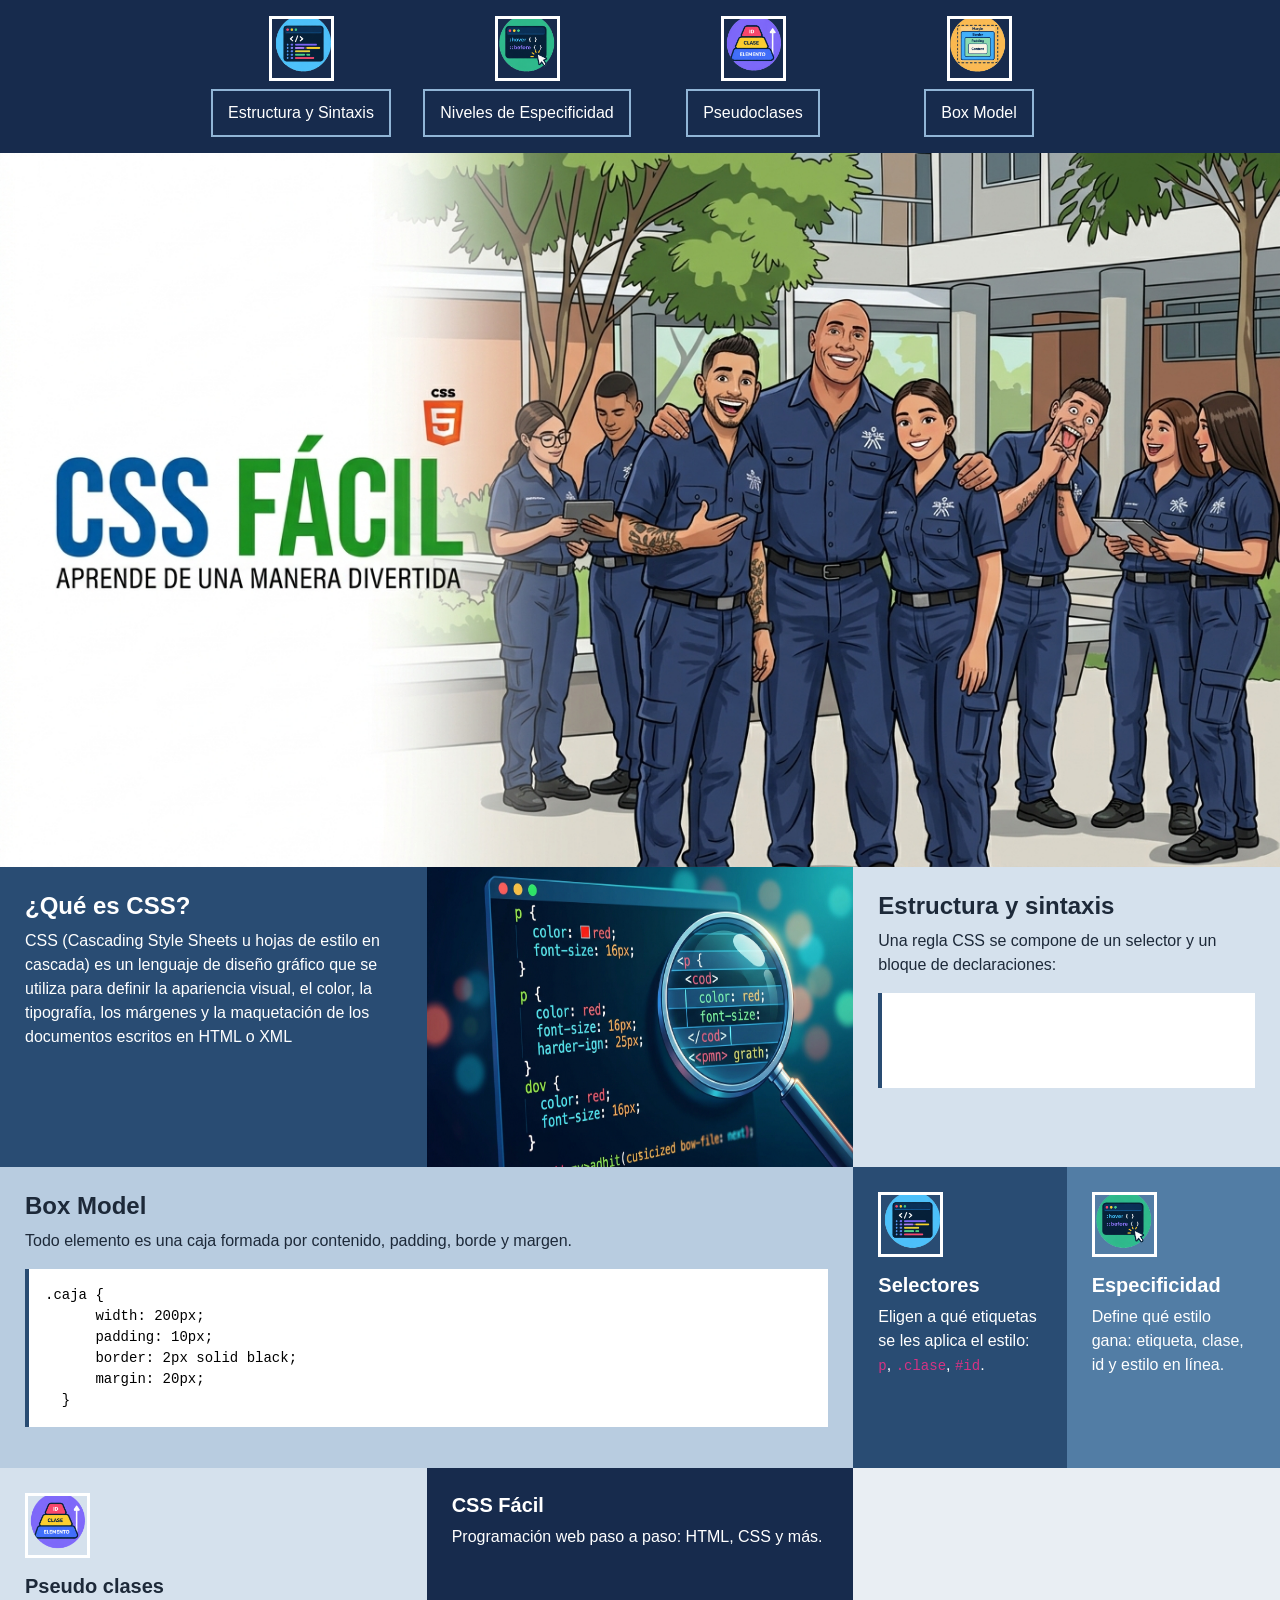
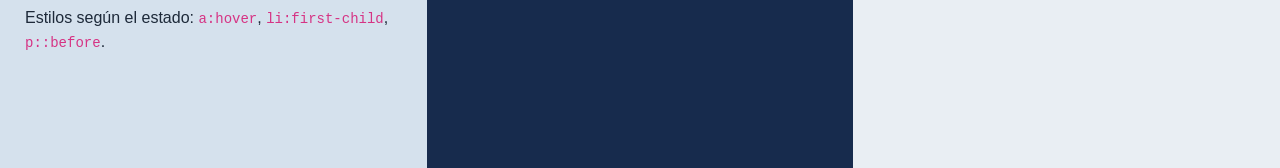
==== commit 037dd5fe: "boxmodel" ====
--- a/index.html
+++ b/index.html
@@ -87,7 +87,7 @@
               margen.
             </p>
 
-            <pre class="bg-white p-3"><code>.caja {
+            <pre class="bg-white p-3 text-black"><code>.caja {
       width: 200px;
       padding: 10px;
       border: 2px solid black;
